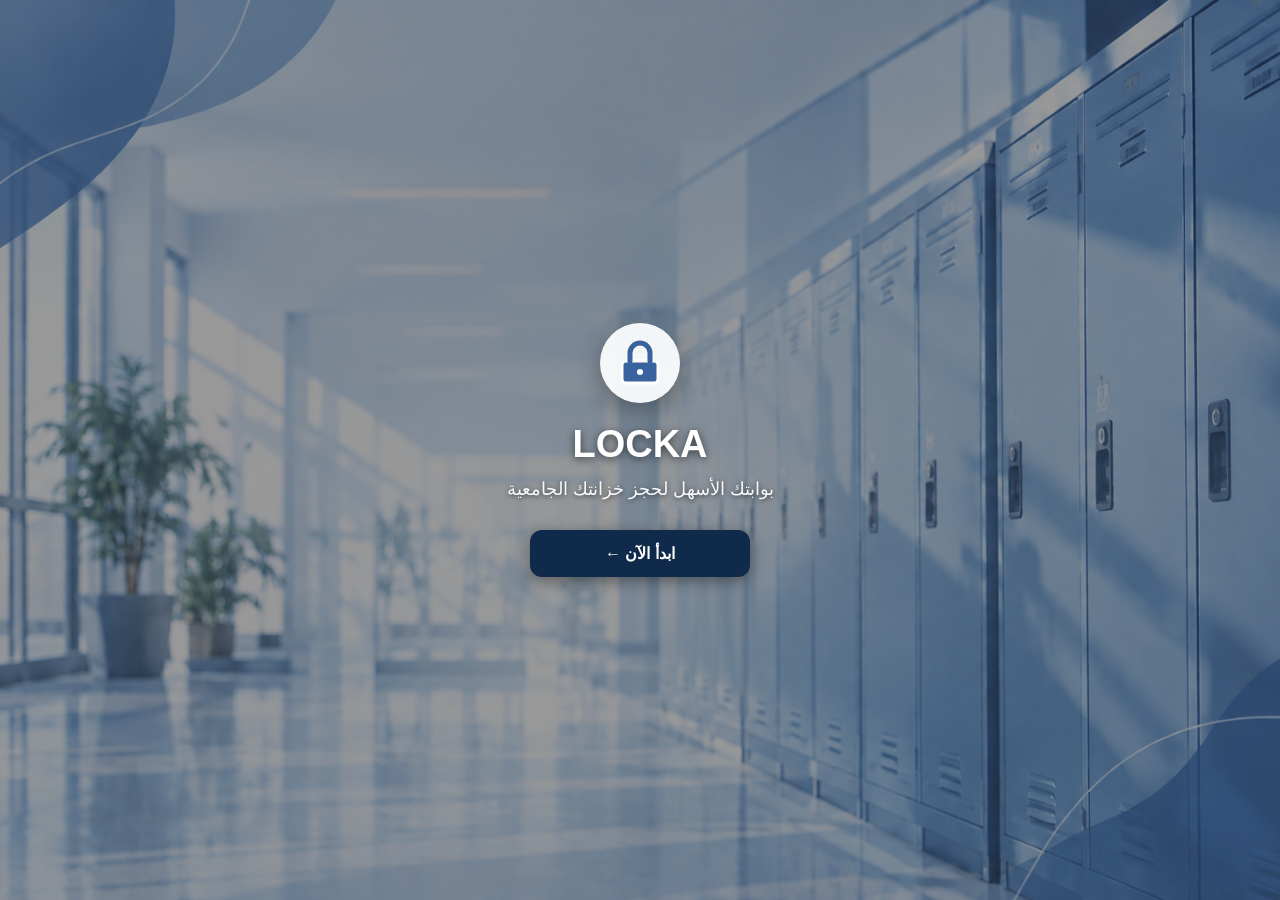
==== index.html @ 748d9325 "Add files via upload" ====
<!DOCTYPE html>
<html lang="ar" dir="rtl">

<head>
    <meta charset="UTF-8">
    <meta name="viewport" content="width=device-width, initial-scale=1.0">
    <title>شاشة البداية - LOCKA</title>
    <link rel="stylesheet" href="style.css">
</head>

<body class="login-body">

    <div class="hero-content">
        <!-- أيقونة القفل الفخمة والمحسنة داخل دائرة بيضاء شفافة وبارزة -->
        <div class="hero-lock-icon">
            <svg viewBox="0 0 24 24" fill="none" xmlns="http://www.w3.org/2000/svg">
                <path d="M19 11H5C3.89543 11 3 11.8954 3 13V20C3 21.1046 3.89543 22 5 22H19C20.1046 22 21 21.1046 21 20V13C21 11.8954 20.1046 11 19 11Z" fill="#39639E" stroke="white" stroke-width="1.5"/>
                <path d="M7 11V7C7 4.23858 9.23858 2 12 2C14.7614 2 17 4.23858 17 7V11" stroke="#39639E" stroke-width="2.5" stroke-linecap="round"/>
                <circle cx="12" cy="16.5" r="1.5" fill="white"/>
            </svg>
        </div>
        
        <h1 class="brand-title">LOCKA</h1>
        <p class="welcome-subtext">بوابتك الأسهل لحجز خزانتك الجامعية </p>
        
        <a href="login.html" class="cta-button">ابدأ الآن ←</a>
    </div>

</body>

</html>
---- style.css ----
/* إعدادات عامة وتنسيق الخطوط */
* {
    box-sizing: border-box;
    margin: 0;
    padding: 0;
    font-family: 'Cairo', 'Poppins', sans-serif;
}

body.login-body {
    background: linear-gradient(rgba(0, 0, 0, 0.4), rgba(0, 0, 0, 0.4)), url('locka-bg.png') no-repeat center center fixed;
    background-size: cover;
    display: flex;
    justify-content: center;
    align-items: center;
    min-height: 100vh;
    direction: rtl;
    padding: 20px;
}

/* 1. البطاقة البيضاء الخاصة بصفحات الدخول فقط (تسجيل الدخول، الاستعادة، الخ) */
.login-container {
    background: #ffffff;
    padding: 45px 30px;
    border-radius: 20px;
    box-shadow: 0 15px 35px rgba(0, 0, 0, 0.25);
    width: 100%;
    max-width: 420px;
    text-align: center;
    margin: 20px;
}

/* 2. شاشة البداية (index.html) بدون أي خلفية بيضاء وتظهر صورة الخزانات خلفها مباشرة */
.hero-content {
    background: transparent;
    padding: 20px;
    text-align: center;
    max-width: 500px;
    width: 100%;
    display: flex;
    flex-direction: column;
    align-items: center;
}

/* تنسيق أيقونة القفل الفخمة في شاشة البداية */
.hero-lock-icon {
    background: rgba(255, 255, 255, 0.92);
    padding: 16px;
    border-radius: 50%;
    box-shadow: 0 8px 25px rgba(0, 0, 0, 0.3);
    margin-bottom: 20px;
    display: flex;
    justify-content: center;
    align-items: center;
    backdrop-filter: blur(5px);
}

.hero-lock-icon svg {
    width: 48px;
    height: 48px;
    display: block;
}

/* عناوين شاشة البداية بلون أبيض بارز فوق الخلفية */
.hero-content .brand-title {
    color: #ffffff;
    font-size: 38px;
    font-weight: 700;
    margin-bottom: 12px;
    text-shadow: 0 2px 8px rgba(0,0,0,0.6);
}

.hero-content .welcome-subtext {
    color: #f7fafc;
    font-size: 18px;
    font-weight: 500;
    margin-bottom: 30px;
    text-shadow: 0 1px 5px rgba(0,0,0,0.6);
}

/* زر "ابدأ الآن" الخاص بشاشة البداية */
.hero-content .cta-button {
    display: inline-block;
    width: 100%;
    max-width: 220px;
    padding: 14px;
    background-color: #0F2A4A;
    color: white;
    border-radius: 12px;
    font-size: 16px;
    font-weight: 600;
    text-decoration: none;
    box-shadow: 0 4px 15px rgba(0,0,0,0.4);
    transition: background-color 0.3s, transform 0.2s;
    text-align: center;
}

.hero-content .cta-button:hover {
    background-color: #39639E;
    transform: translateY(-2px);
}

/* الشعار والأيقونات العامة للبطاقات البيضاء الأخرى */
.small-logo-icon svg {
    width: 60px;
    height: 60px;
    margin-bottom: 15px;
}

.brand-title {
    color: #39639E;
    font-size: 26px;
    font-weight: 700;
    margin-bottom: 15px;
}

.welcome-text {
    font-size: 20px;
    font-weight: 600;
    color: #2D3748;
    margin-bottom: 8px;
}

.welcome-subtext {
    font-size: 14px;
    color: #718096;
    margin-bottom: 25px;
}

/* حقول الإدخال لصفحات الدخول */
.input-group {
    margin-bottom: 20px;
    text-align: right;
    width: 100%;
}

.input-with-icon {
    position: relative;
    display: flex;
    align-items: center;
}

.input-icon {
    position: absolute;
    right: 15px;
    display: flex;
    align-items: center;
}

.input-with-icon input {
    width: 100%;
    padding: 14px 45px 14px 15px;
    border: 1px solid #E2E8F0;
    border-radius: 12px;
    font-size: 14px;
    outline: none;
    transition: border-color 0.3s;
    background: #F7FAFC;
}

.input-with-icon input:focus {
    border-color: #39639E;
    background: #ffffff;
}

/* خانات رمز التحقق OTP */
.otp-container {
    display: flex;
    justify-content: center;
    gap: 12px;
    margin-bottom: 25px;
    direction: ltr;
}

.otp-input {
    width: 55px;
    height: 55px;
    text-align: center;
    font-size: 22px;
    font-weight: 600;
    border: 1px solid #E2E8F0;
    border-radius: 12px;
    background: #F7FAFC;
    outline: none;
    transition: border-color 0.3s;
}

.otp-input:focus {
    border-color: #39639E;
    background: #ffffff;
}

/* الأزرار العامة لصفحات الدخول */
.submit-button {
    display: inline-block;
    width: 100%;
    padding: 14px;
    background-color: #0F2A4A;
    color: white;
    border: none;
    border-radius: 12px;
    font-size: 16px;
    font-weight: 600;
    text-decoration: none;
    cursor: pointer;
    transition: background-color 0.3s;
    text-align: center;
    margin-top: 15px;
}

.submit-button:hover {
    background-color: #39639E;
}

.forgot-link, .register-link {
    color: #39639E;
    text-decoration: none;
    font-size: 14px;
    font-weight: 500;
    display: inline-block;
    margin-top: 15px;
}

.forgot-link:hover, .register-link:hover {
    text-decoration: underline;
}

.register-prompt {
    font-size: 14px;
    color: #718096;
    margin-top: 20px;
}

/* التجاوب التلقائي مع شاشات الجوالات */
@media (max-width: 480px) {
    .login-container {
        padding: 30px 20px;
        margin: 15px;
    }

    .hero-content .brand-title {
        font-size: 30px;
    }

    .hero-content .welcome-subtext {
        font-size: 16px;
    }

    .otp-input {
        width: 45px;
        height: 45px;
        font-size: 18px;
    }
}
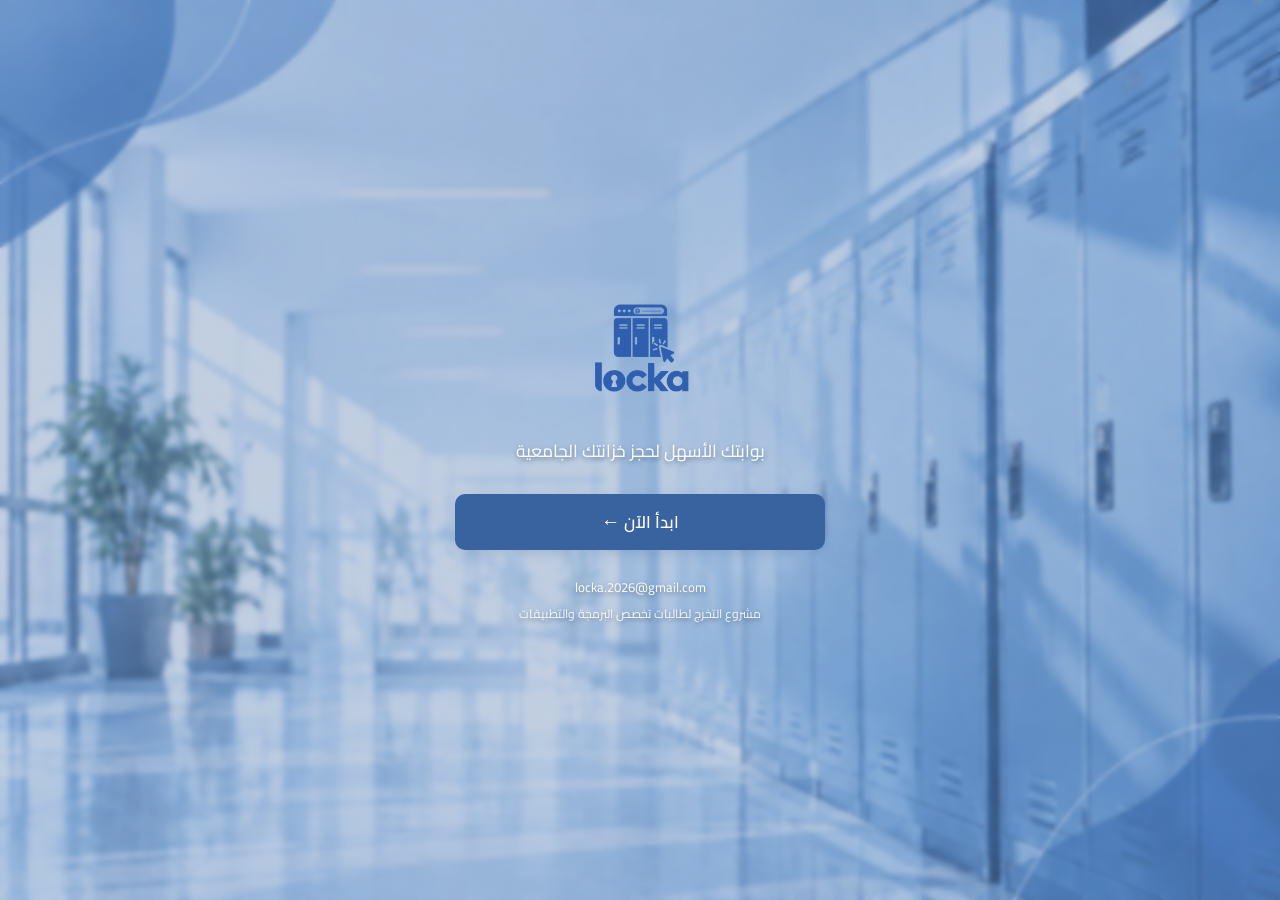
==== commit 507b3c10: "Add files via upload" ====
--- a/index.html
+++ b/index.html
@@ -4,28 +4,44 @@
 <head>
     <meta charset="UTF-8">
     <meta name="viewport" content="width=device-width, initial-scale=1.0">
-    <title>شاشة البداية - LOCKA</title>
+
+    <title>Locka - الرئيسية</title>
+
     <link rel="stylesheet" href="style.css">
 </head>
 
-<body class="login-body">
+<body class="home-page">
 
-    <div class="hero-content">
-        <!-- أيقونة القفل الفخمة والمحسنة داخل دائرة بيضاء شفافة وبارزة -->
-        <div class="hero-lock-icon">
-            <svg viewBox="0 0 24 24" fill="none" xmlns="http://www.w3.org/2000/svg">
-                <path d="M19 11H5C3.89543 11 3 11.8954 3 13V20C3 21.1046 3.89543 22 5 22H19C20.1046 22 21 21.1046 21 20V13C21 11.8954 20.1046 11 19 11Z" fill="#39639E" stroke="white" stroke-width="1.5"/>
-                <path d="M7 11V7C7 4.23858 9.23858 2 12 2C14.7614 2 17 4.23858 17 7V11" stroke="#39639E" stroke-width="2.5" stroke-linecap="round"/>
-                <circle cx="12" cy="16.5" r="1.5" fill="white"/>
-            </svg>
+    <div class="hero-section">
+
+        <!-- لوقو LOCKA -->
+        <img src="logo.png" alt="Locka Logo" class="project-logo">
+
+        <!-- العبارة التعريفية -->
+        <p class="tagline">
+            بوابتك الأسهل لحجز خزانتك الجامعية
+        </p>
+
+        <!-- زر ابدأ الآن -->
+        <a href="login.html" class="btn home-btn">
+            ابدأ الآن
+            <span>←</span>
+        </a>
+
+        <!-- معلومات المشروع -->
+        <div class="footer-info">
+
+            <span class="email">
+                locka.2026@gmail.com
+            </span>
+
+            <span class="project-type">
+                مشروع التخرج لطالبات تخصص البرمجة والتطبيقات 
+            </span>
+
         </div>
-        
-        <h1 class="brand-title">LOCKA</h1>
-        <p class="welcome-subtext">بوابتك الأسهل لحجز خزانتك الجامعية </p>
-        
-        <a href="login.html" class="cta-button">ابدأ الآن ←</a>
+
     </div>
 
 </body>
-
 </html>
--- a/style.css
+++ b/style.css
@@ -1,253 +1,533 @@
-/* إعدادات عامة وتنسيق الخطوط */
+@import url('https://fonts.googleapis.com/css2?family=Cairo:wght@300;400;500;600;700&display=swap');
+
+
+/* =========================================
+   ألوان وهوية LOCKA
+   ========================================= */
+
+:root {
+    --locka-blue: #39639E;
+    --locka-blue-dark: #31598E;
+    --locka-blue-light: #EAF1F9;
+
+    --text-dark: #263A55;
+    --text-gray: #6F7B89;
+}
+
+
+/* =========================================
+   الإعدادات العامة
+   ========================================= */
+
 * {
-    box-sizing: border-box;
     margin: 0;
     padding: 0;
-    font-family: 'Cairo', 'Poppins', sans-serif;
-}
-
-body.login-body {
-    background: linear-gradient(rgba(0, 0, 0, 0.4), rgba(0, 0, 0, 0.4)), url('locka-bg.png') no-repeat center center fixed;
+    box-sizing: border-box;
+}
+
+body {
+    font-family: 'Cairo', sans-serif;
+
+    background-image: url('locka-bg.png');
     background-size: cover;
+    background-position: center;
+    background-repeat: no-repeat;
+
+    margin: 0;
+    padding: 0;
+
     display: flex;
     justify-content: center;
     align-items: center;
+
     min-height: 100vh;
+
     direction: rtl;
-    padding: 20px;
-}
-
-/* 1. البطاقة البيضاء الخاصة بصفحات الدخول فقط (تسجيل الدخول، الاستعادة، الخ) */
-.login-container {
-    background: #ffffff;
-    padding: 45px 30px;
-    border-radius: 20px;
-    box-shadow: 0 15px 35px rgba(0, 0, 0, 0.25);
+
+    position: relative;
+}
+
+
+/* =========================================
+   خلفية الصفحات الداخلية
+   ========================================= */
+
+body:not(.home-page)::before {
+    content: "";
+
+    position: fixed;
+    inset: 0;
+
+    background-color: rgba(17, 34, 68, 0.25);
+
+    backdrop-filter: blur(8px);
+    -webkit-backdrop-filter: blur(8px);
+
+    z-index: 0;
+}
+
+
+/* =========================================
+   خلفية الصفحة الرئيسية
+   ========================================= */
+
+body.home-page::before {
+    content: "";
+
+    position: fixed;
+    inset: 0;
+
+    /*
+       طبقة زرقاء ناعمة
+       لتخفيف سطوع الخلفية
+    */
+    background:
+        linear-gradient(
+            rgba(57, 99, 158, 0.30),
+            rgba(57, 99, 158, 0.30)
+        );
+
+    backdrop-filter: blur(2px);
+    -webkit-backdrop-filter: blur(2px);
+
+    z-index: 0;
+}
+
+
+/* =========================================
+   الصفحة الرئيسية
+   ========================================= */
+
+.hero-section {
+    position: relative;
+
+    z-index: 1;
+
     width: 100%;
-    max-width: 420px;
+    max-width: 450px;
+
+    padding: 30px 25px;
+
     text-align: center;
-    margin: 20px;
-}
-
-/* 2. شاشة البداية (index.html) بدون أي خلفية بيضاء وتظهر صورة الخزانات خلفها مباشرة */
-.hero-content {
-    background: transparent;
-    padding: 20px;
-    text-align: center;
-    max-width: 500px;
-    width: 100%;
+
     display: flex;
     flex-direction: column;
     align-items: center;
-}
-
-/* تنسيق أيقونة القفل الفخمة في شاشة البداية */
-.hero-lock-icon {
-    background: rgba(255, 255, 255, 0.92);
-    padding: 16px;
-    border-radius: 50%;
-    box-shadow: 0 8px 25px rgba(0, 0, 0, 0.3);
-    margin-bottom: 20px;
+
+    box-sizing: border-box;
+}
+
+
+/* =========================================
+   لوقو الصفحة الرئيسية
+   ========================================= */
+
+.hero-section .project-logo {
+    width: 145px;
+
+    height: auto;
+
+    display: block;
+
+    margin: 0 auto 14px auto;
+
+    background: transparent;
+
+    border: none;
+
+    box-shadow: none;
+
+    /*
+       ظل بسيط جدًا حتى يظهر اللوقو
+       بدون تغيير لونه
+    */
+    filter: drop-shadow(
+        0 4px 7px rgba(20, 45, 75, 0.15)
+    );
+}
+
+
+/* =========================================
+   النص التعريفي
+   ========================================= */
+
+.tagline {
+    font-size: 1.08rem;
+
+    color: #F7FAFE;
+
+    font-weight: 500;
+
+    line-height: 1.8;
+
+    margin: 0 0 28px 0;
+
+    text-shadow:
+        0 2px 5px rgba(20, 45, 75, 0.45);
+}
+
+
+/* =========================================
+   زر الصفحة الرئيسية
+   ========================================= */
+
+.home-btn {
+    width: 100%;
+
+    max-width: 370px;
+
+    padding: 14px 20px;
+
     display: flex;
+
+    align-items: center;
+
     justify-content: center;
-    align-items: center;
-    backdrop-filter: blur(5px);
-}
-
-.hero-lock-icon svg {
-    width: 48px;
-    height: 48px;
+
+    gap: 8px;
+
+    background-color: var(--locka-blue);
+
+    color: #ffffff;
+
+    border: none;
+
+    border-radius: 12px;
+
+    font-family: 'Cairo', sans-serif;
+
+    font-size: 1rem;
+
+    font-weight: 600;
+
+    text-decoration: none;
+
+    box-shadow:
+        0 6px 18px rgba(57, 99, 158, 0.28);
+
+    transition:
+        background-color 0.25s ease,
+        transform 0.25s ease,
+        box-shadow 0.25s ease;
+}
+
+.home-btn span {
+    font-size: 1.2rem;
+
+    line-height: 1;
+}
+
+.home-btn:hover {
+    background-color: var(--locka-blue-dark);
+
+    transform: translateY(-2px);
+
+    box-shadow:
+        0 8px 20px rgba(57, 99, 158, 0.32);
+}
+
+.home-btn:active {
+    transform: translateY(0);
+}
+
+
+/* =========================================
+   معلومات المشروع
+   ========================================= */
+
+.footer-info {
+    margin-top: 25px;
+
+    text-align: center;
+
+    color: #F5F8FC;
+
+    text-shadow:
+        0 2px 5px rgba(20, 45, 75, 0.45);
+}
+
+
+/* البريد */
+
+.footer-info .email {
     display: block;
-}
-
-/* عناوين شاشة البداية بلون أبيض بارز فوق الخلفية */
-.hero-content .brand-title {
-    color: #ffffff;
-    font-size: 38px;
+
+    font-size: 0.82rem;
+
+    font-weight: 500;
+
+    margin-bottom: 5px;
+}
+
+
+/* نوع المشروع */
+
+.footer-info .project-type {
+    display: block;
+
+    font-size: 0.76rem;
+
+    font-weight: 400;
+
+    line-height: 1.7;
+}
+
+
+/* =========================================
+   صفحات تسجيل الدخول والتسجيل
+   ========================================= */
+
+.container {
+    position: relative;
+
+    z-index: 1;
+
+    background-color: #ffffff;
+
+    padding: 25px 30px;
+
+    border-radius: 20px;
+
+    box-shadow:
+        0 10px 30px rgba(0, 0, 0, 0.20);
+
+    width: 100%;
+
+    max-width: 400px;
+
+    text-align: center;
+
+    box-sizing: border-box;
+
+    border: none;
+}
+
+
+/* =========================================
+   لوقو الصفحات الداخلية
+   ========================================= */
+
+.container .project-logo {
+    width: 65px;
+
+    height: auto;
+
+    margin: 5px auto 10px auto;
+
+    display: block;
+
+    background: transparent !important;
+
+    border: none !important;
+
+    box-shadow: none !important;
+}
+
+
+/* =========================================
+   العناوين
+   ========================================= */
+
+h2 {
+    color: var(--locka-blue);
+
+    font-size: 1.6rem;
+
     font-weight: 700;
+
+    margin: 0 0 3px 0;
+}
+
+p {
+    color: var(--text-gray);
+
+    font-size: 0.9rem;
+
+    margin-bottom: 15px;
+}
+
+
+/* =========================================
+   خانات الإدخال
+   ========================================= */
+
+.form-group {
     margin-bottom: 12px;
-    text-shadow: 0 2px 8px rgba(0,0,0,0.6);
-}
-
-.hero-content .welcome-subtext {
-    color: #f7fafc;
-    font-size: 18px;
-    font-weight: 500;
-    margin-bottom: 30px;
-    text-shadow: 0 1px 5px rgba(0,0,0,0.6);
-}
-
-/* زر "ابدأ الآن" الخاص بشاشة البداية */
-.hero-content .cta-button {
-    display: inline-block;
+
+    position: relative;
+
+    text-align: right;
+}
+
+label {
+    display: none;
+}
+
+
+input[type="text"],
+input[type="tel"],
+input[type="password"] {
     width: 100%;
-    max-width: 220px;
-    padding: 14px;
-    background-color: #0F2A4A;
-    color: white;
-    border-radius: 12px;
-    font-size: 16px;
-    font-weight: 600;
-    text-decoration: none;
-    box-shadow: 0 4px 15px rgba(0,0,0,0.4);
-    transition: background-color 0.3s, transform 0.2s;
-    text-align: center;
-}
-
-.hero-content .cta-button:hover {
-    background-color: #39639E;
-    transform: translateY(-2px);
-}
-
-/* الشعار والأيقونات العامة للبطاقات البيضاء الأخرى */
-.small-logo-icon svg {
-    width: 60px;
-    height: 60px;
-    margin-bottom: 15px;
-}
-
-.brand-title {
-    color: #39639E;
-    font-size: 26px;
-    font-weight: 700;
-    margin-bottom: 15px;
-}
-
-.welcome-text {
-    font-size: 20px;
-    font-weight: 600;
-    color: #2D3748;
-    margin-bottom: 8px;
-}
-
-.welcome-subtext {
-    font-size: 14px;
-    color: #718096;
-    margin-bottom: 25px;
-}
-
-/* حقول الإدخال لصفحات الدخول */
-.input-group {
-    margin-bottom: 20px;
-    text-align: right;
-    width: 100%;
-}
-
-.input-with-icon {
-    position: relative;
-    display: flex;
-    align-items: center;
-}
+
+    padding: 12px 42px 12px 15px;
+
+    border: 1px solid #DDE3EA;
+
+    border-radius: 10px;
+
+    box-sizing: border-box;
+
+    background-color: #F8FAFC;
+
+    font-family: 'Cairo', sans-serif;
+
+    font-size: 0.95rem;
+
+    color: #333333;
+
+    outline: none;
+
+    transition:
+        border-color 0.3s,
+        background-color 0.3s,
+        box-shadow 0.3s;
+}
+
+
+/* الخانة عند الضغط */
+
+input[type="text"]:focus,
+input[type="tel"]:focus,
+input[type="password"]:focus {
+
+    border-color: var(--locka-blue);
+
+    background-color: #ffffff;
+
+    box-shadow:
+        0 0 0 3px rgba(57, 99, 158, 0.10);
+}
+
+
+/* النص داخل الخانات */
+
+input::placeholder {
+    color: #999999;
+}
+
+
+/* =========================================
+   أيقونات الخانات
+   ========================================= */
 
 .input-icon {
     position: absolute;
-    right: 15px;
-    display: flex;
-    align-items: center;
-}
-
-.input-with-icon input {
+
+    right: 14px;
+
+    top: 50%;
+
+    transform: translateY(-50%);
+
+    font-size: 1.1rem;
+
+    color: var(--locka-blue);
+
+    pointer-events: none;
+}
+
+
+/* =========================================
+   جميع الأزرار
+   ========================================= */
+
+.btn {
+    display: block;
+
     width: 100%;
-    padding: 14px 45px 14px 15px;
-    border: 1px solid #E2E8F0;
-    border-radius: 12px;
-    font-size: 14px;
-    outline: none;
-    transition: border-color 0.3s;
-    background: #F7FAFC;
-}
-
-.input-with-icon input:focus {
-    border-color: #39639E;
-    background: #ffffff;
-}
-
-/* خانات رمز التحقق OTP */
-.otp-container {
-    display: flex;
-    justify-content: center;
-    gap: 12px;
-    margin-bottom: 25px;
-    direction: ltr;
-}
-
-.otp-input {
-    width: 55px;
-    height: 55px;
-    text-align: center;
-    font-size: 22px;
+
+    padding: 12px;
+
+    background-color: var(--locka-blue);
+
+    color: white;
+
+    border: none;
+
+    border-radius: 10px;
+
+    font-size: 1.05rem;
+
     font-weight: 600;
-    border: 1px solid #E2E8F0;
-    border-radius: 12px;
-    background: #F7FAFC;
-    outline: none;
-    transition: border-color 0.3s;
-}
-
-.otp-input:focus {
-    border-color: #39639E;
-    background: #ffffff;
-}
-
-/* الأزرار العامة لصفحات الدخول */
-.submit-button {
-    display: inline-block;
-    width: 100%;
-    padding: 14px;
-    background-color: #0F2A4A;
-    color: white;
-    border: none;
-    border-radius: 12px;
-    font-size: 16px;
+
+    font-family: 'Cairo', sans-serif;
+
+    cursor: pointer;
+
+    text-decoration: none;
+
+    box-sizing: border-box;
+
+    transition:
+        background-color 0.3s,
+        transform 0.2s;
+
+    box-shadow:
+        0 4px 12px rgba(57, 99, 158, 0.20);
+}
+
+
+.btn:hover {
+    background-color: var(--locka-blue-dark);
+
+    transform: translateY(-1px);
+}
+
+
+/* =========================================
+   الروابط
+   ========================================= */
+
+.links {
+    margin-top: 15px;
+}
+
+
+.links a {
+    color: var(--locka-blue);
+
+    text-decoration: none;
+
+    font-size: 0.88rem;
+
     font-weight: 600;
-    text-decoration: none;
-    cursor: pointer;
-    transition: background-color 0.3s;
-    text-align: center;
-    margin-top: 15px;
-}
-
-.submit-button:hover {
-    background-color: #39639E;
-}
-
-.forgot-link, .register-link {
-    color: #39639E;
-    text-decoration: none;
-    font-size: 14px;
-    font-weight: 500;
-    display: inline-block;
-    margin-top: 15px;
-}
-
-.forgot-link:hover, .register-link:hover {
+}/* =========================================
+   تنسيق اللوجو العام (لكل صفحات الموقع)
+   ========================================= */
+
+.project-logo {
+    display: block;
+    background: transparent !important;
+    border: none !important;
+    box-shadow: none !important;
+    
+    /* فلتر يطابق درجة اللون الأزرق المطلوبة بدقة في كل الصفحات */
+    filter: brightness(0) saturate(100%) invert(32%) sepia(45%) saturate(1200%) hue-rotate(185deg) brightness(95%) contrast(92%) !important;
+}
+
+/* مقاس لوقو الصفحة الرئيسية */
+.hero-section .project-logo {
+    width: 145px;
+    height: auto;
+    margin: 0 auto 14px auto;
+}
+
+/* مقاس لوقو الصفحات الداخلية */
+.container .project-logo {
+    width: 65px;
+    height: auto;
+    margin: 5px auto 10px auto;
+}
+.links a:hover {
     text-decoration: underline;
-}
-
-.register-prompt {
-    font-size: 14px;
-    color: #718096;
-    margin-top: 20px;
-}
-
-/* التجاوب التلقائي مع شاشات الجوالات */
-@media (max-width: 480px) {
-    .login-container {
-        padding: 30px 20px;
-        margin: 15px;
-    }
-
-    .hero-content .brand-title {
-        font-size: 30px;
-    }
-
-    .hero-content .welcome-subtext {
-        font-size: 16px;
-    }
-
-    .otp-input {
-        width: 45px;
-        height: 45px;
-        font-size: 18px;
-    }
 }
